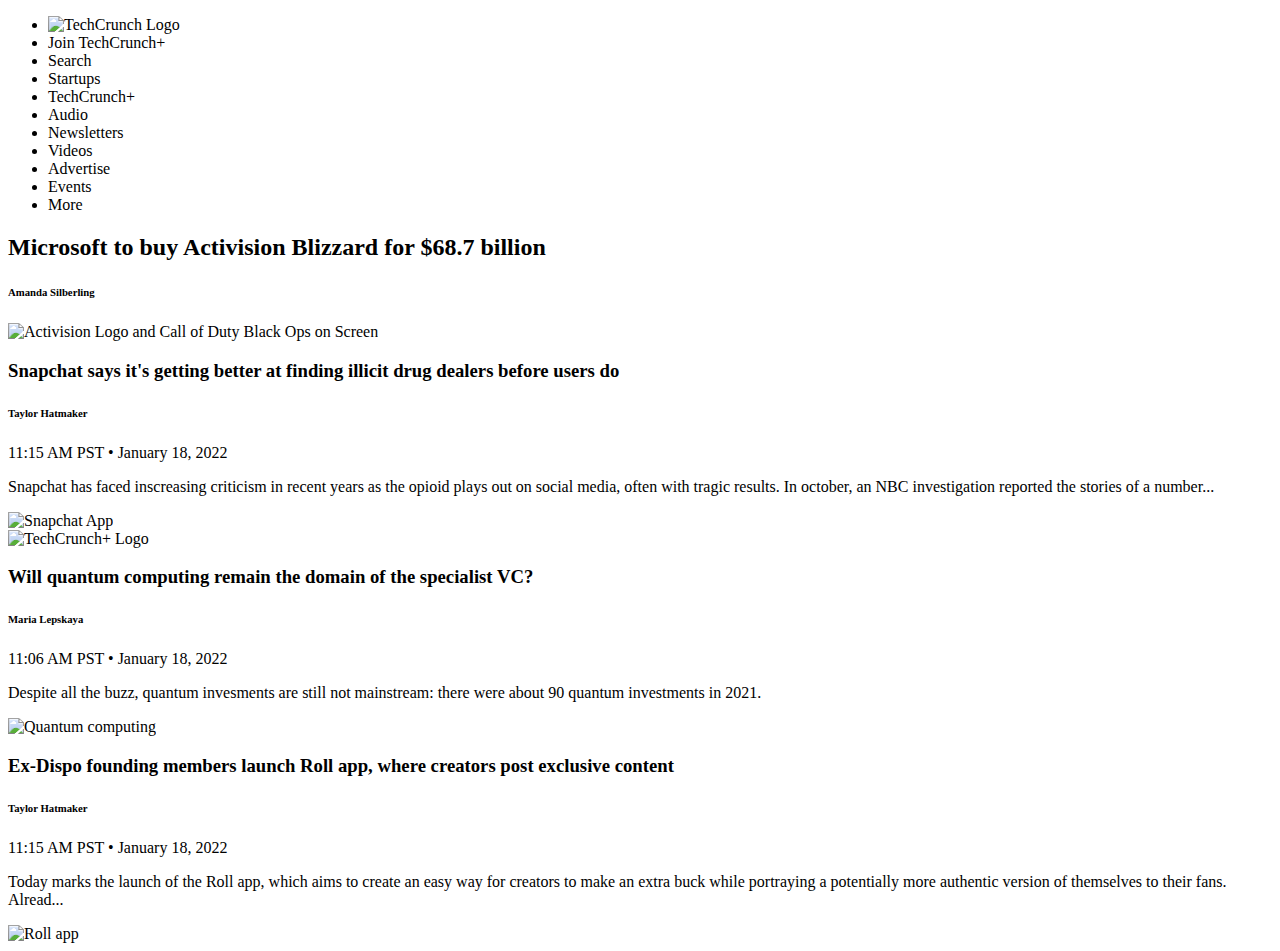
==== week2/TechCrunch/index.html @ dd970681 "minor changes" ====
<!DOCTYPE html>
<html lang="en">
  <head>
    <meta charset="UTF-8" />
    <meta http-equiv="X-UA-Compatible" content="IE=edge" />
    <meta name="viewport" content="width=device-width, initial-scale=1.0" />
    <link rel="stylesheet" href="style.css" />
    <title>TechCrunch</title>
  </head>
  <body>
    <!--Navigation-->
    <nav>
      <ul>
        <li><img src="TechCrunch.jpg" alt="TechCrunch Logo" /></li>
        <li>Join TechCrunch+</li>
        <li>Search</li>
        <li>Startups</li>
        <li>TechCrunch+</li>
        <li>Audio</li>
        <li>Newsletters</li>
        <li>Videos</li>
        <li>Advertise</li>
        <li>Events</li>
        <li>More</li>
      </ul>
    </nav>

    <!--Top Section-->
    <section>
      <!--Top Section - Main Article-->
      <article id="mainarticle">
        <h2>Microsoft to buy Activision Blizzard for $68.7 billion</h2>
        <h6>Amanda Silberling</h6>
        <img
          src="activision.jpg"
          alt="Activision Logo and Call of Duty Black Ops on Screen"
        />
      </article>
      <!--Top Section - Other Articles-->
      <section id="otherarticles"></section>
    </section>  

    <!--The Latest News Section-->
    <section id="thelastest">
      <article>
        <div>
          <h3>
            Snapchat says it's getting better at finding illicit drug dealers
            before users do
          </h3>
          <h6>Taylor Hatmaker</h6>
          <span>11:15 AM PST • January 18, 2022</span>
        </div>
        <div>
          <p>
            Snapchat has faced inscreasing criticism in recent years as the
            opioid plays out on social media, often with tragic results. In
            october, an NBC investigation reported the stories of a number...
          </p>
        </div>
        <div>
          <img src="snapchat.jpg" alt="Snapchat App" />
        </div>
      </article>
      <article>
        <div>
          <img src="tc+.jpg" alt="TechCrunch+ Logo" />
          <h3>
            Will quantum computing remain the domain of the specialist VC?
          </h3>
          <h6>Maria Lepskaya</h6>
          <span>11:06 AM PST • January 18, 2022</span>
        </div>
        <div>
          <p>
            Despite all the buzz, quantum invesments are still not mainstream:
            there were about 90 quantum investments in 2021.
          </p>
        </div>
        <div>
          <img src="quantum.jpg" alt="Quantum computing" />
        </div>
      </article>
      <article>
        <div>
          <h3>
            Ex-Dispo founding members launch Roll app, where creators post
            exclusive content
          </h3>
          <h6>Taylor Hatmaker</h6>
          <span>11:15 AM PST • January 18, 2022</span>
        </div>
        <div>
          <p>
            Today marks the launch of the Roll app, which aims to create an easy
            way for creators to make an extra buck while portraying a
            potentially more authentic version of themselves to their fans.
            Alread...
          </p>
        </div>
        <div>
          <img src="roll.jpg" alt="Roll app" />
        </div>
      </article>
    </section>
  </body>
</html>
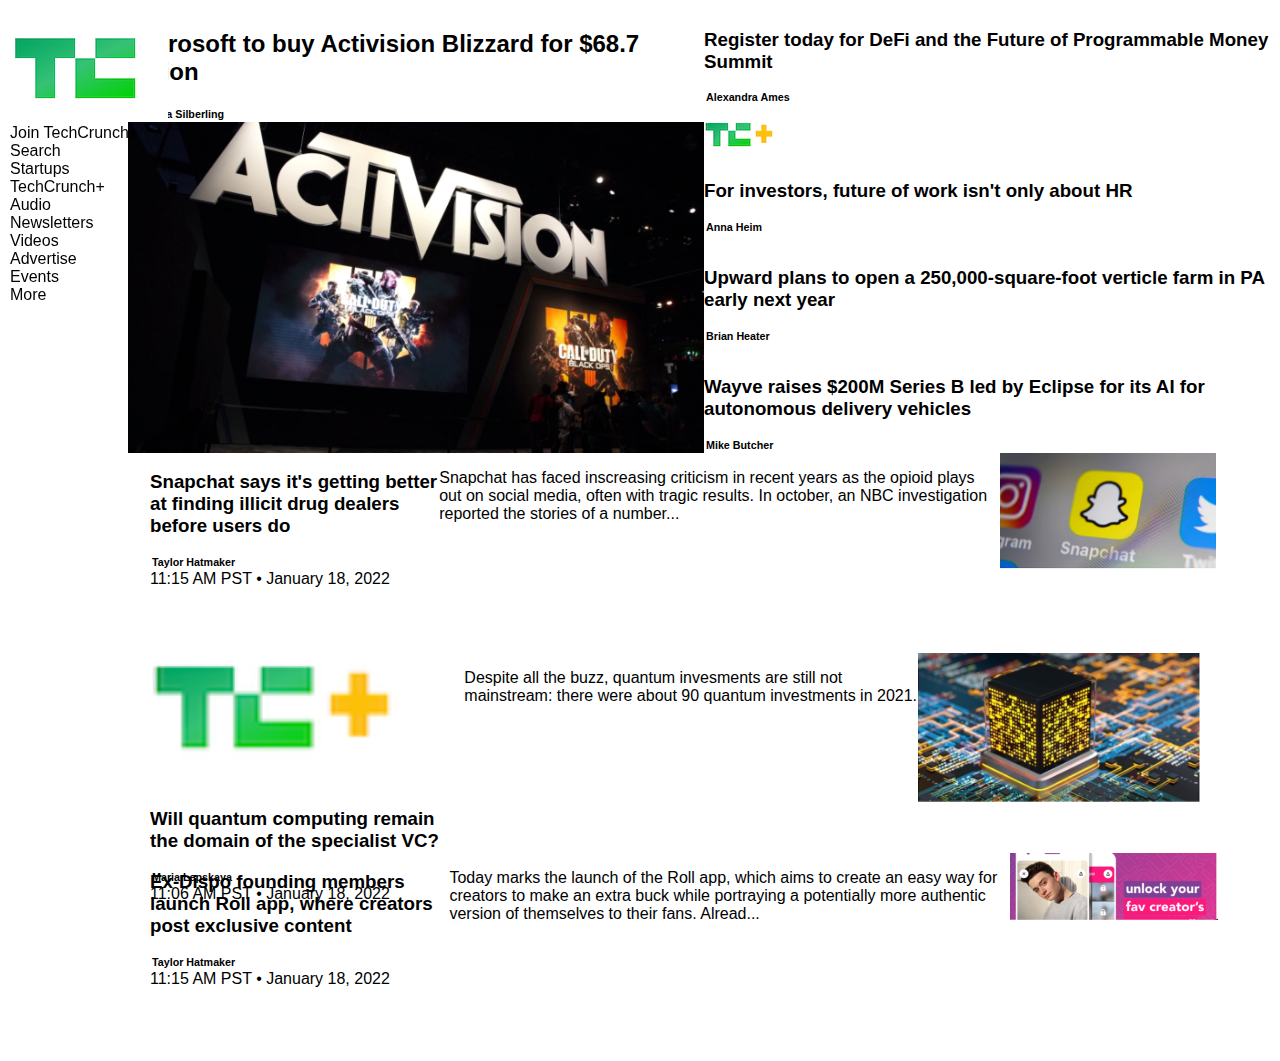
==== commit 2c88ac83: "week 2 homework" ====
--- a/week2/TechCrunch/index.html
+++ b/week2/TechCrunch/index.html
@@ -11,8 +11,8 @@
     <!--Navigation-->
     <nav>
       <ul>
-        <li><img src="TechCrunch.jpg" alt="TechCrunch Logo" /></li>
-        <li>Join TechCrunch+</li>
+        <li><img src="TechCrunch1.png" alt="TechCrunch Logo" /></li>
+        <li class="join">Join TechCrunch+</li>
         <li>Search</li>
         <li>Startups</li>
         <li>TechCrunch+</li>
@@ -24,84 +24,112 @@
         <li>More</li>
       </ul>
     </nav>
+    <section id="maincontainer">
+      <!--Top Section-->
+      <section id="top">
+        <!--Top Section - Main Article-->
+        <article id="mainarticle">
+          <h2>Microsoft to buy Activision Blizzard for $68.7 billion</h2>
+          <h6>Amanda Silberling</h6>
+          <img
+            src="activision.png"
+            alt="Activision Logo and Call of Duty Black Ops on Screen"
+          />
+        </article>
+        <!--Top Section - Other Articles-->
+        <section id="otherarticles">
+          <article>
+            <h3>
+              Register today for DeFi and the Future of Programmable Money
+              Summit
+            </h3>
+            <h6>Alexandra Ames</h6>
+          </article>
+          <article>
+            <img src="tcplus.png" />
+            <h3>For investors, future of work isn't only about HR</h3>
+            <h6>Anna Heim</h6>
+          </article>
+          <article>
+            <h3>
+              Upward plans to open a 250,000-square-foot verticle farm in PA
+              early next year
+            </h3>
+            <h6>Brian Heater</h6>
+          </article>
+          <article>
+            <h3>
+              Wayve raises $200M Series B led by Eclipse for its AI for
+              autonomous delivery vehicles
+            </h3>
+            <h6>Mike Butcher</h6>
+          </article>
+        </section>
+      </section>
 
-    <!--Top Section-->
-    <section>
-      <!--Top Section - Main Article-->
-      <article id="mainarticle">
-        <h2>Microsoft to buy Activision Blizzard for $68.7 billion</h2>
-        <h6>Amanda Silberling</h6>
-        <img
-          src="activision.jpg"
-          alt="Activision Logo and Call of Duty Black Ops on Screen"
-        />
-      </article>
-      <!--Top Section - Other Articles-->
-      <section id="otherarticles"></section>
-    </section>  
-
-    <!--The Latest News Section-->
-    <section id="thelastest">
-      <article>
-        <div>
-          <h3>
-            Snapchat says it's getting better at finding illicit drug dealers
-            before users do
-          </h3>
-          <h6>Taylor Hatmaker</h6>
-          <span>11:15 AM PST • January 18, 2022</span>
-        </div>
-        <div>
-          <p>
-            Snapchat has faced inscreasing criticism in recent years as the
-            opioid plays out on social media, often with tragic results. In
-            october, an NBC investigation reported the stories of a number...
-          </p>
-        </div>
-        <div>
-          <img src="snapchat.jpg" alt="Snapchat App" />
-        </div>
-      </article>
-      <article>
-        <div>
-          <img src="tc+.jpg" alt="TechCrunch+ Logo" />
-          <h3>
-            Will quantum computing remain the domain of the specialist VC?
-          </h3>
-          <h6>Maria Lepskaya</h6>
-          <span>11:06 AM PST • January 18, 2022</span>
-        </div>
-        <div>
-          <p>
-            Despite all the buzz, quantum invesments are still not mainstream:
-            there were about 90 quantum investments in 2021.
-          </p>
-        </div>
-        <div>
-          <img src="quantum.jpg" alt="Quantum computing" />
-        </div>
-      </article>
-      <article>
-        <div>
-          <h3>
-            Ex-Dispo founding members launch Roll app, where creators post
-            exclusive content
-          </h3>
-          <h6>Taylor Hatmaker</h6>
-          <span>11:15 AM PST • January 18, 2022</span>
-        </div>
-        <div>
-          <p>
-            Today marks the launch of the Roll app, which aims to create an easy
-            way for creators to make an extra buck while portraying a
-            potentially more authentic version of themselves to their fans.
-            Alread...
-          </p>
-        </div>
-        <div>
-          <img src="roll.jpg" alt="Roll app" />
-        </div>
-      </article>
+      <!--The Latest News Section-->
+      <section id="thelatest">
+        <article>
+          <div>
+            <h3>
+              Snapchat says it's getting better at finding illicit drug dealers
+              before users do
+            </h3>
+            <h6>Taylor Hatmaker</h6>
+            <span>11:15 AM PST • January 18, 2022</span>
+          </div>
+          <div>
+            <p>
+              Snapchat has faced inscreasing criticism in recent years as the
+              opioid plays out on social media, often with tragic results. In
+              october, an NBC investigation reported the stories of a number...
+            </p>
+          </div>
+          <div>
+            <img src="snapchat.png" alt="Snapchat App" />
+          </div>
+        </article>
+        <article>
+          <div>
+            <img src="tcplus.png" alt="TechCrunch+ Logo" />
+            <h3>
+              Will quantum computing remain the domain of the specialist VC?
+            </h3>
+            <h6>Maria Lepskaya</h6>
+            <span>11:06 AM PST • January 18, 2022</span>
+          </div>
+          <div>
+            <p>
+              Despite all the buzz, quantum invesments are still not mainstream:
+              there were about 90 quantum investments in 2021.
+            </p>
+          </div>
+          <div>
+            <img src="quantum.png" alt="Quantum computing" />
+          </div>
+        </article>
+        <article>
+          <div>
+            <h3>
+              Ex-Dispo founding members launch Roll app, where creators post
+              exclusive content
+            </h3>
+            <h6>Taylor Hatmaker</h6>
+            <span>11:15 AM PST • January 18, 2022</span>
+          </div>
+          <div>
+            <p>
+              Today marks the launch of the Roll app, which aims to create an
+              easy way for creators to make an extra buck while portraying a
+              potentially more authentic version of themselves to their fans.
+              Alread...
+            </p>
+          </div>
+          <div>
+            <img src="roll.png" alt="Roll app" />
+          </div>
+        </article>
+      </section>
     </section>
   </body>
 </html>
--- a/week2/TechCrunch/style.css
+++ b/week2/TechCrunch/style.css
@@ -0,0 +1,83 @@
+body {
+  display: flexbox;
+  flex-direction: row;
+  width: 100%;
+  margin-left: 0;
+  margin-top: 10px;
+  padding: 0px;
+  font-family: "Arial";
+}
+
+nav {
+  position: fixed;
+  left: 0;
+  min-width: 20%;
+  align-items: left;
+  align-content: left;
+  margin: 0;
+  text-align: left;
+}
+
+ul {
+  list-style: none;
+  text-align: left;
+  margin: 0;
+  padding: 10px;
+}
+
+#maincontainer {
+  display: flex;
+  flex-direction: column;
+  justify-content: flex-end;
+  width: auto;
+}
+
+#top {
+  display: flex;
+  flex-direction: row;
+  justify-content: end;
+  width: auto;
+}
+
+#otherarticles {
+  display: flex;
+  flex-direction: column;
+  width: 45%;
+  justify-content: space-between;
+}
+
+#mainarticle {
+  display: Flex;
+  width: 45%;
+  flex-direction: column;
+}
+
+#mainarticle img {
+  width: auto;
+}
+
+h6 {
+  margin: 2px;
+}
+
+#thelatest {
+  display: flex;
+  flex-direction: column;
+  justify-content: space-evenly;
+  align-content: flex-end;
+  margin-left: 150px;
+  margin-right: 10px;
+}
+
+#thelatest article {
+  display: flex;
+  flex-direction: row;
+  height: 200px;
+  justify-content: space-around;
+  align-items: left;
+}
+
+#thelatest img {
+  width: 80%;
+  align-self: flex-end;
+}
